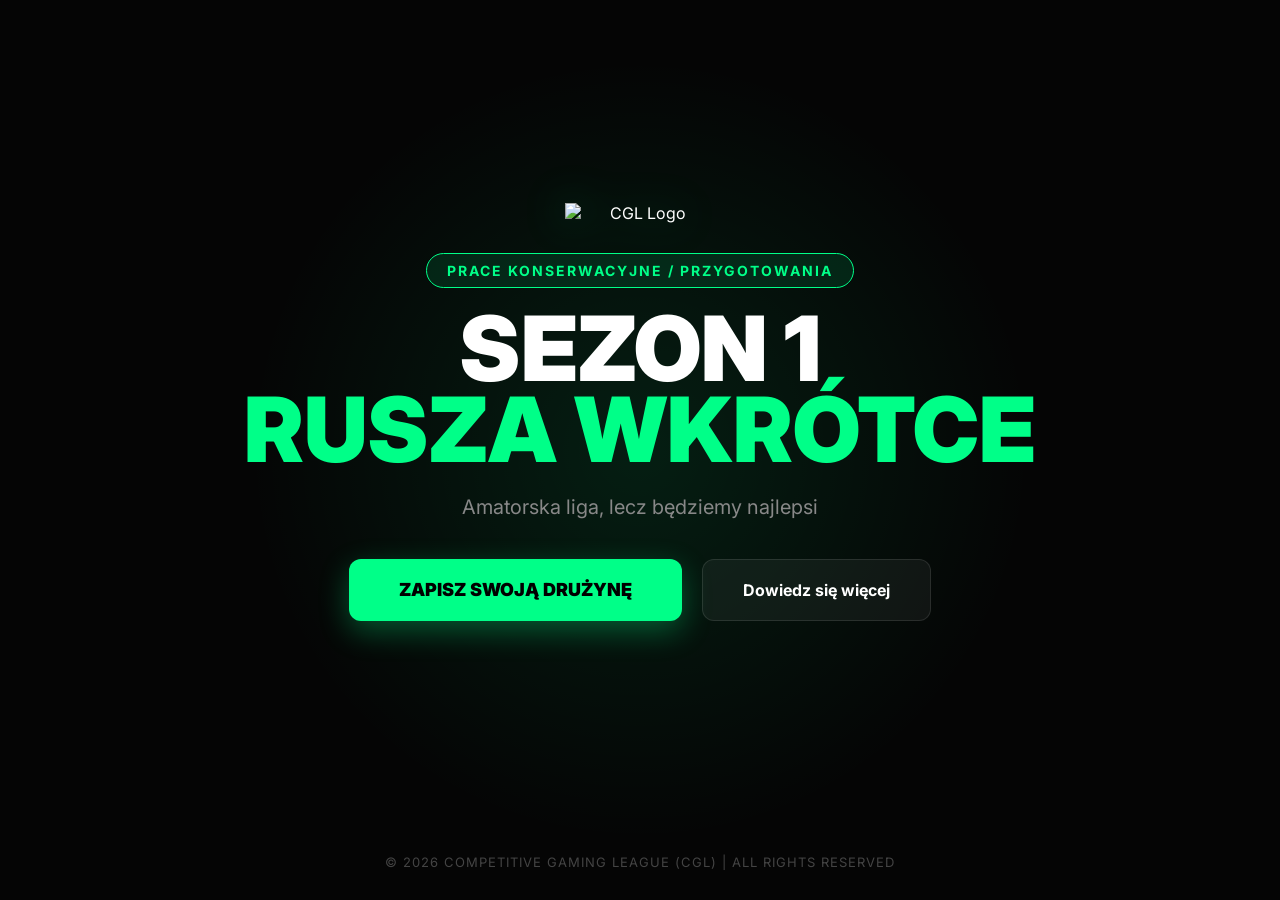
==== index.html @ 4d585cc3 "Add files via upload" ====
<!DOCTYPE html>
<html lang="pl">
<head>
    <meta charset="UTF-8">
    <meta name="viewport" content="width=device-width, initial-scale=1.0">
    <title>CGL League | Sezon 1</title>
    <link rel="stylesheet" href="index2.css">
    <link href="https://fonts.googleapis.com/css2?family=Inter:wght@400;700;900&display=swap" rel="stylesheet">
</head>
<body>
    <div class="hero-bg"></div>

    <main class="main-content">
        <img src="logoliga.jpg" alt="CGL Logo" class="logo-main">
        
        <div class="status-badge">Prace konserwacyjne / Przygotowania</div>
        
        <h1>Sezon 1 <span>Rusza wkrótce</span></h1>
        
        <p>Amatorska liga, lecz będziemy najlepsi</p>

        <div class="cta-container">
            <a href="join2.html" class="btn-join">Zapisz swoją drużynę</a>
            <a href="faq2.html" class="btn-secondary">Dowiedz się więcej</a>
        </div>
    </main>

    <footer align="center">
        &copy; 2026 Competitive Gaming League (CGL) | All Rights Reserved
    </footer>
</body>
</html>
---- index2.css ----
:root {
    --primary: #00ff88;
    --bg: #050505;
    --text-dim: #888;
}

body {
    background-color: var(--bg);
    color: white;
    font-family: 'Inter', sans-serif;
    margin: 0;
    overflow: hidden; 
    height: 100vh;
    display: flex;
    flex-direction: column;
}

/* Tło z efektem radialnym */
.hero-bg {
    position: absolute;
    top: 0; 
    left: 0; 
    width: 100%; 
    height: 100%;
    background: 
        radial-gradient(circle at 50% 50%, rgba(0, 255, 136, 0.1) 0%, transparent 50%),
        linear-gradient(to bottom, transparent, var(--bg));
    z-index: -1;
}

.main-content {
    flex: 1;
    display: flex;
    flex-direction: column;
    align-items: center;
    justify-content: center;
    text-align: center;
    padding: 20px;
}

.logo-main {
    width: 150px;
    margin-bottom: 30px;
    filter: drop-shadow(0 0 20px rgba(0, 255, 136, 0.3));
}

.status-badge {
    background: rgba(0, 255, 136, 0.1);
    border: 1px solid var(--primary);
    color: var(--primary);
    padding: 8px 20px;
    border-radius: 50px;
    font-weight: 700;
    font-size: 14px;
    letter-spacing: 2px;
    margin-bottom: 20px;
    text-transform: uppercase;
    animation: pulse 2s infinite;
}

h1 {
    font-size: clamp(40px, 8vw, 90px);
    font-weight: 900;
    margin: 0;
    line-height: 0.9;
    text-transform: uppercase;
}

h1 span {
    color: var(--primary);
    display: block;
}

p {
    color: var(--text-dim);
    font-size: clamp(16px, 2vw, 20px);
    max-width: 600px;
    margin: 25px 0 40px 0;
}

.cta-container {
    display: flex;
    gap: 20px;
    flex-wrap: wrap;
    justify-content: center;
}

/* Przycisk Główny (Neon) */
.btn-join {
    background: var(--primary);
    color: black;
    padding: 20px 50px;
    border-radius: 12px;
    text-decoration: none;
    font-weight: 900;
    font-size: 18px;
    text-transform: uppercase;
    transition: all 0.3s cubic-bezier(0.175, 0.885, 0.32, 1.275);
    box-shadow: 0 10px 30px rgba(0, 255, 136, 0.3);
}

.btn-join:hover {
    transform: scale(1.05) translateY(-5px);
    box-shadow: 0 15px 40px rgba(0, 255, 136, 0.5);
}

/* Przycisk Wtórny (Dark) */
.btn-secondary {
    background: rgba(255, 255, 255, 0.05);
    color: white;
    padding: 20px 40px;
    border-radius: 12px;
    text-decoration: none;
    font-weight: 700;
    border: 1px solid rgba(255, 255, 255, 0.1);
    transition: 0.3s;
}

.btn-secondary:hover {
    background: rgba(255, 255, 255, 0.1);
    border-color: white;
}

@keyframes pulse {
    0% { opacity: 0.6; }
    50% { opacity: 1; }
    100% { opacity: 0.6; }
}

footer {
    padding: 30px;
    color: #444;
    font-size: 13px;
    text-transform: uppercase;
    letter-spacing: 1px;
}
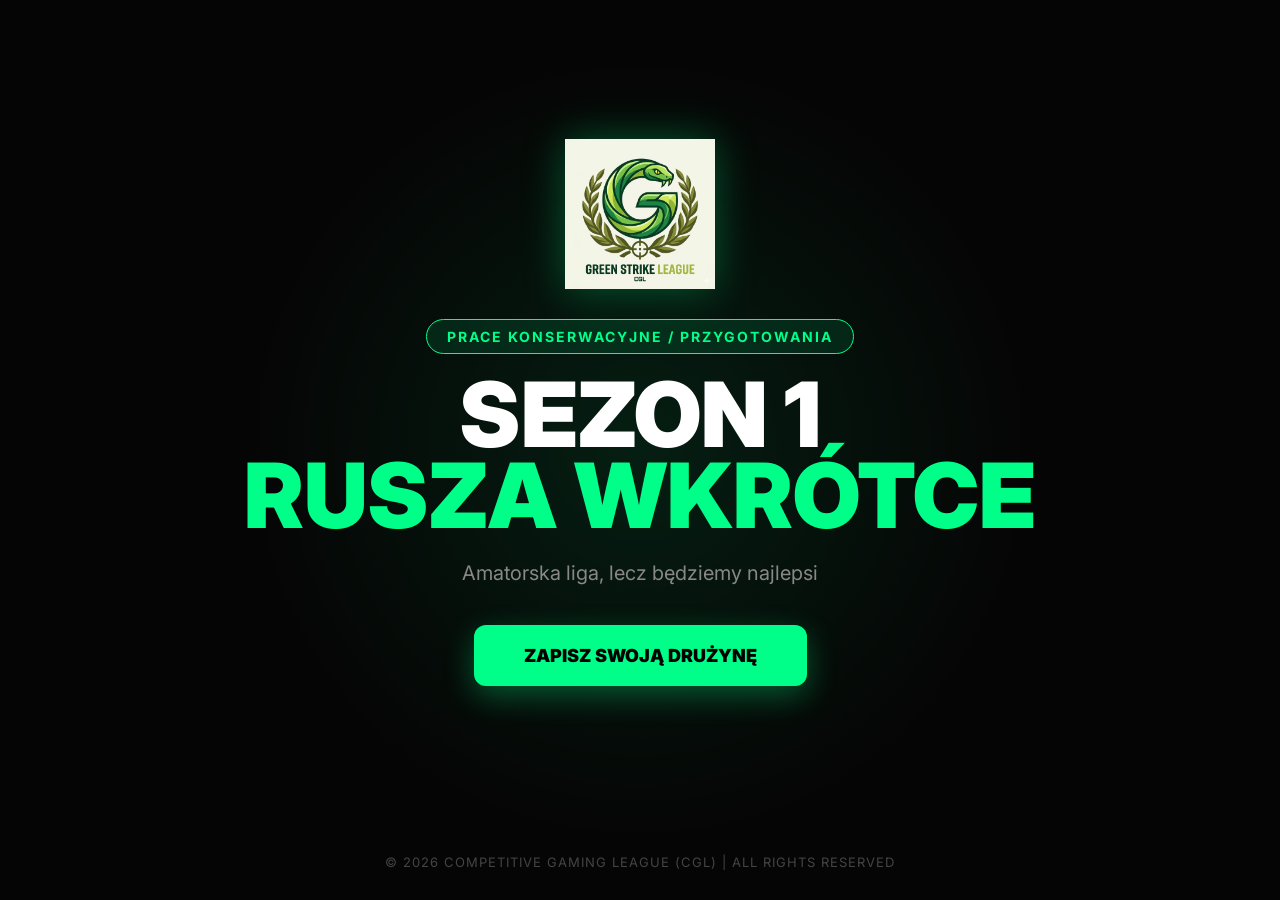
==== commit dfc7848e: "Update index.html" ====
--- a/index.html
+++ b/index.html
@@ -21,7 +21,7 @@
 
         <div class="cta-container">
             <a href="join2.html" class="btn-join">Zapisz swoją drużynę</a>
-            <a href="faq2.html" class="btn-secondary">Dowiedz się więcej</a>
+           
         </div>
     </main>
 
@@ -29,4 +29,4 @@
         &copy; 2026 Competitive Gaming League (CGL) | All Rights Reserved
     </footer>
 </body>
-</html>+</html>
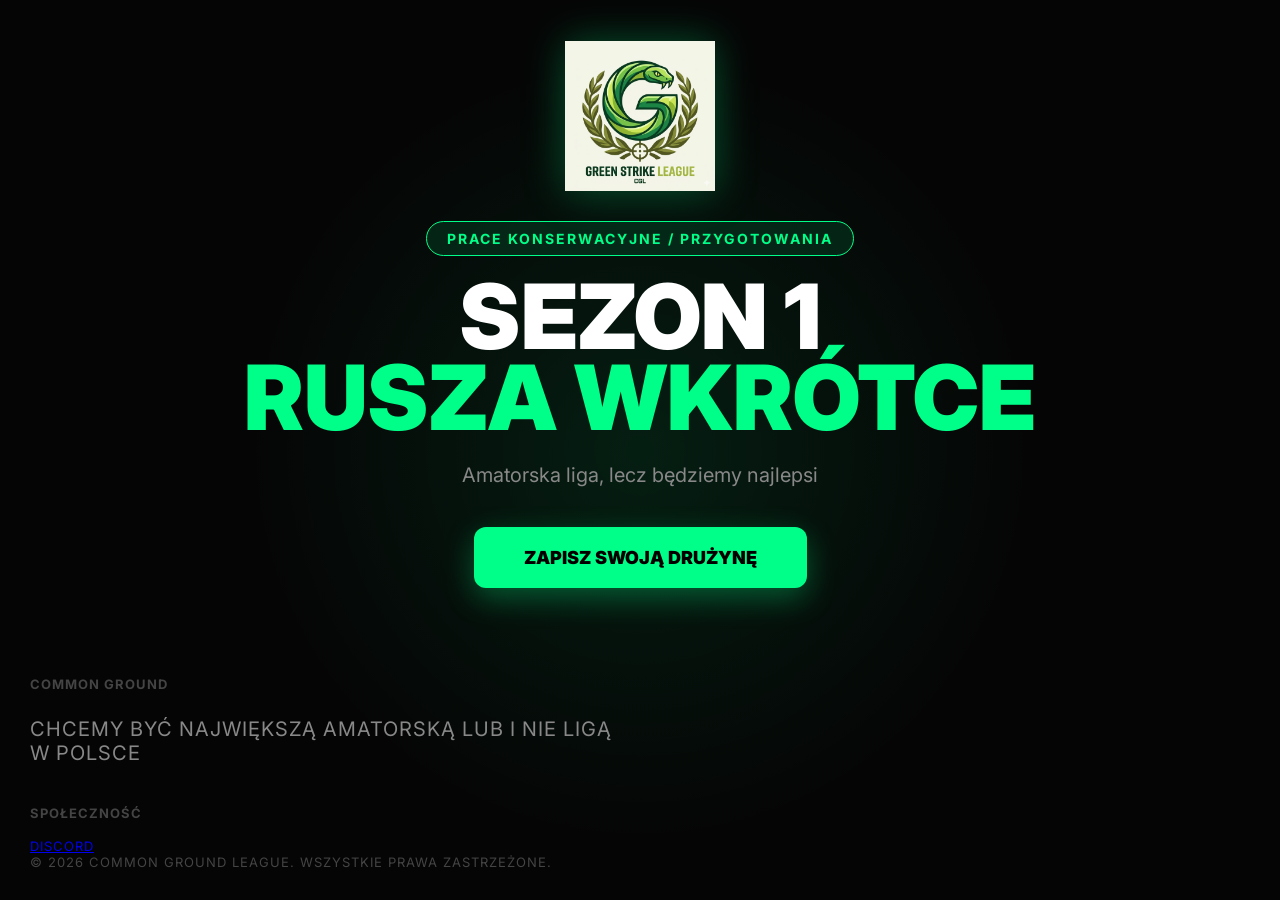
==== commit f6cfc0f1: "Update index.html" ====
--- a/index.html
+++ b/index.html
@@ -6,6 +6,7 @@
     <title>CGL League | Sezon 1</title>
     <link rel="stylesheet" href="index2.css">
     <link href="https://fonts.googleapis.com/css2?family=Inter:wght@400;700;900&display=swap" rel="stylesheet">
+    <link rel="icon" type="image/jpeg" href="logoliga.jpg">
 </head>
 <body>
     <div class="hero-bg"></div>
@@ -25,8 +26,23 @@
         </div>
     </main>
 
-    <footer align="center">
-        &copy; 2026 Competitive Gaming League (CGL) | All Rights Reserved
-    </footer>
+   <footer class="main-footer">
+    <div class="footer-content">
+        <div class="footer-section">
+            <h4>Common Ground</h4>
+            <p>Chcemy być największą amatorską lub i nie ligą w Polsce</p>
+        </div>
+       
+        <div class="footer-section">
+                <h4>Społeczność</h4>
+                <div class="social-icons">
+                    <a href="https://discord.gg/bw7rSeSnJS" class="social-btn discord-footer">DISCORD</a>
+                </div>
+            </div>
+    </div>
+    <div class="footer-bottom">
+        &copy; 2026 Common Ground League. Wszystkie prawa zastrzeżone.
+    </div>
+</footer>
 </body>
 </html>
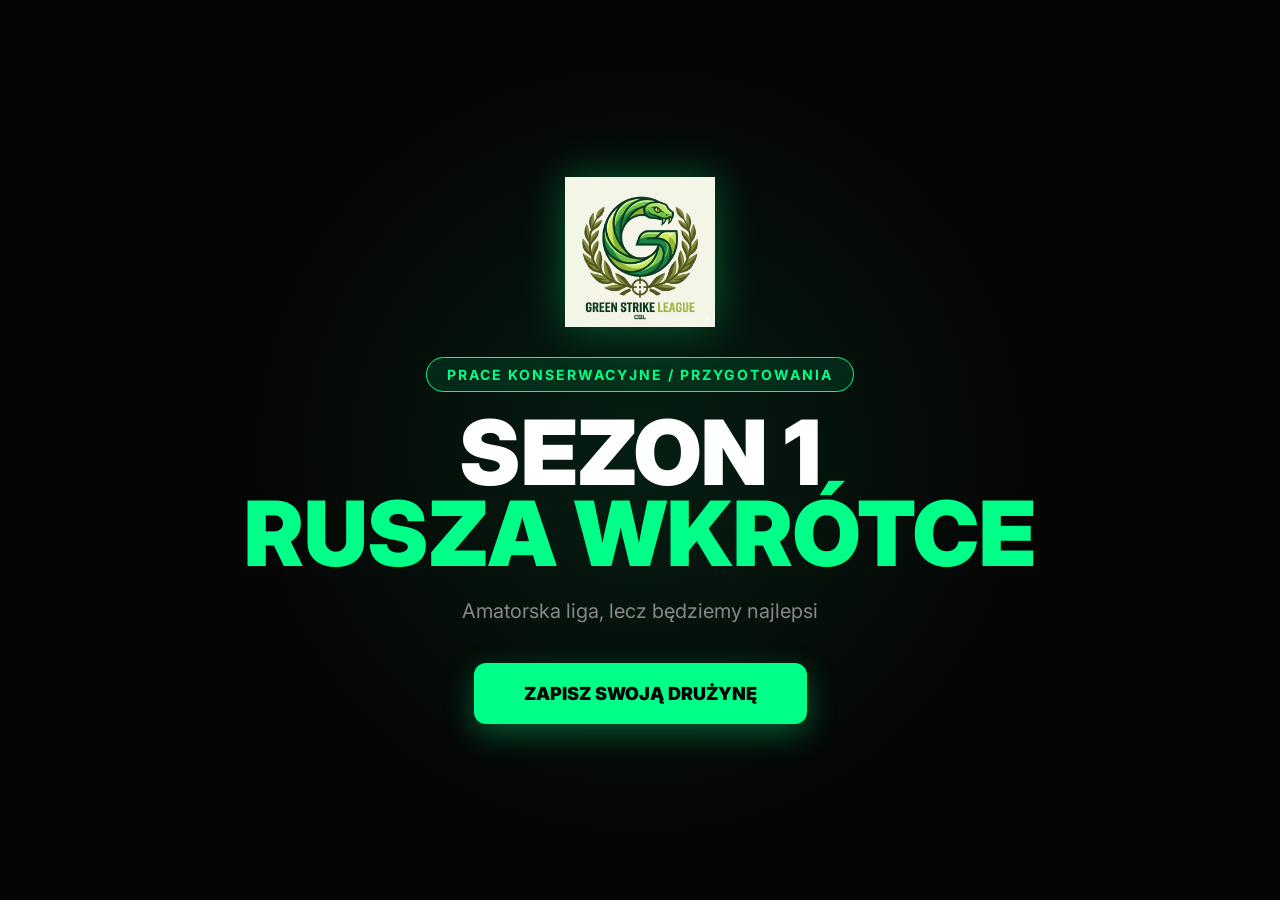
==== commit 3301b524: "Update index.html" ====
--- a/index.html
+++ b/index.html
@@ -26,23 +26,6 @@
         </div>
     </main>
 
-   <footer class="main-footer">
-    <div class="footer-content">
-        <div class="footer-section">
-            <h4>Common Ground</h4>
-            <p>Chcemy być największą amatorską lub i nie ligą w Polsce</p>
-        </div>
-       
-        <div class="footer-section">
-                <h4>Społeczność</h4>
-                <div class="social-icons">
-                    <a href="https://discord.gg/bw7rSeSnJS" class="social-btn discord-footer">DISCORD</a>
-                </div>
-            </div>
-    </div>
-    <div class="footer-bottom">
-        &copy; 2026 Common Ground League. Wszystkie prawa zastrzeżone.
-    </div>
-</footer>
+
 </body>
 </html>
